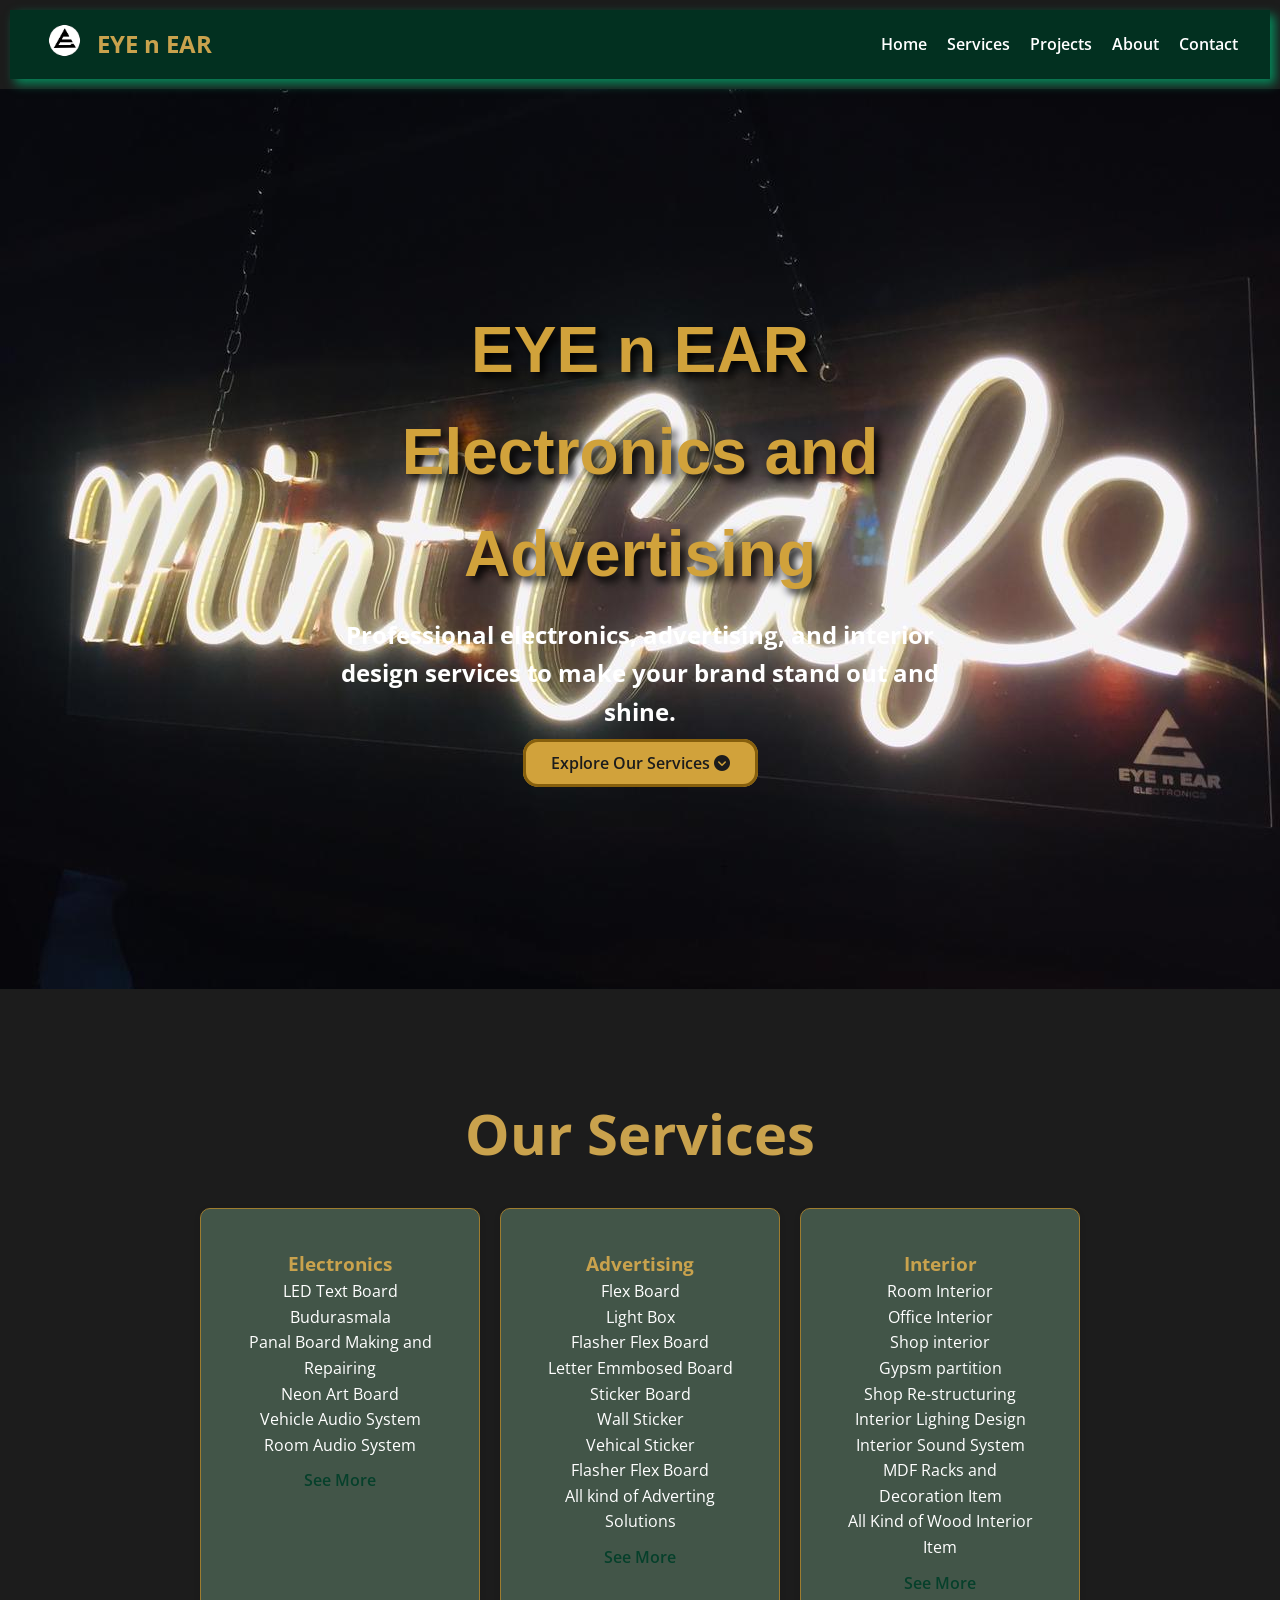
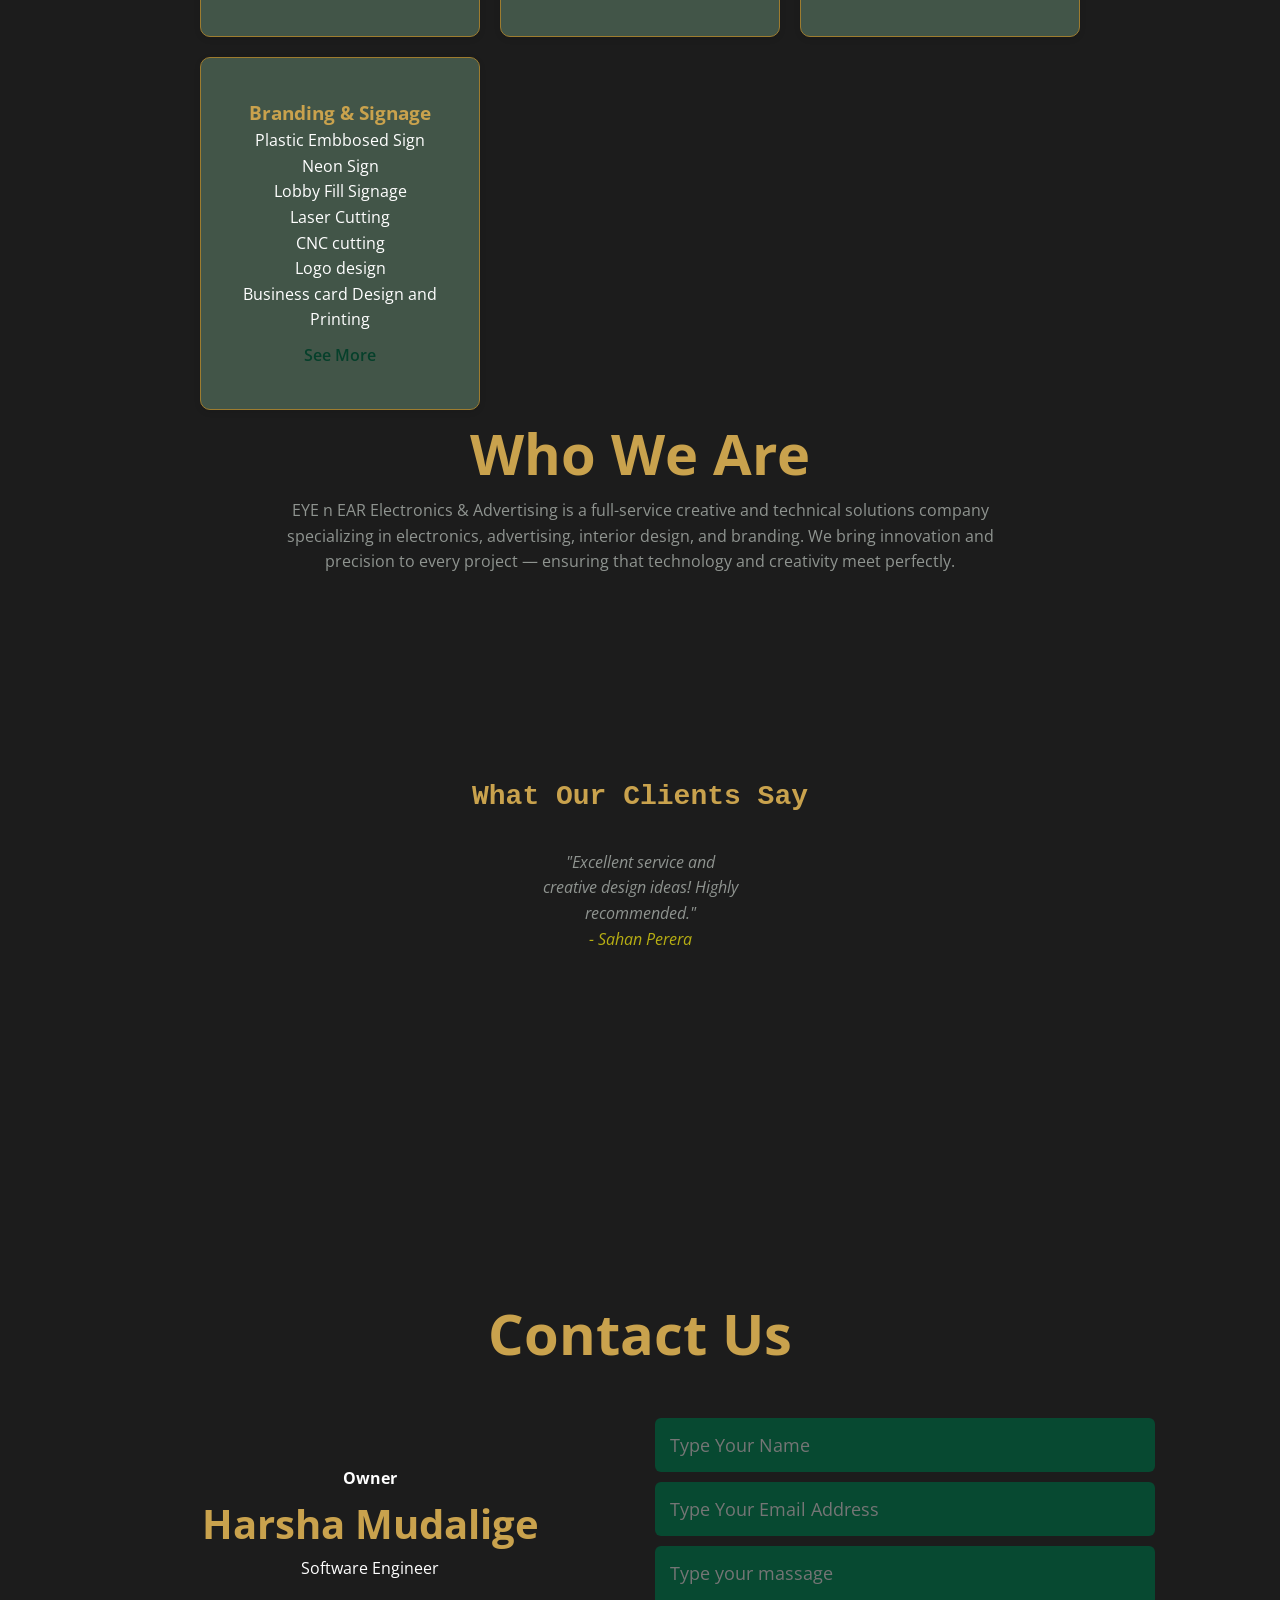
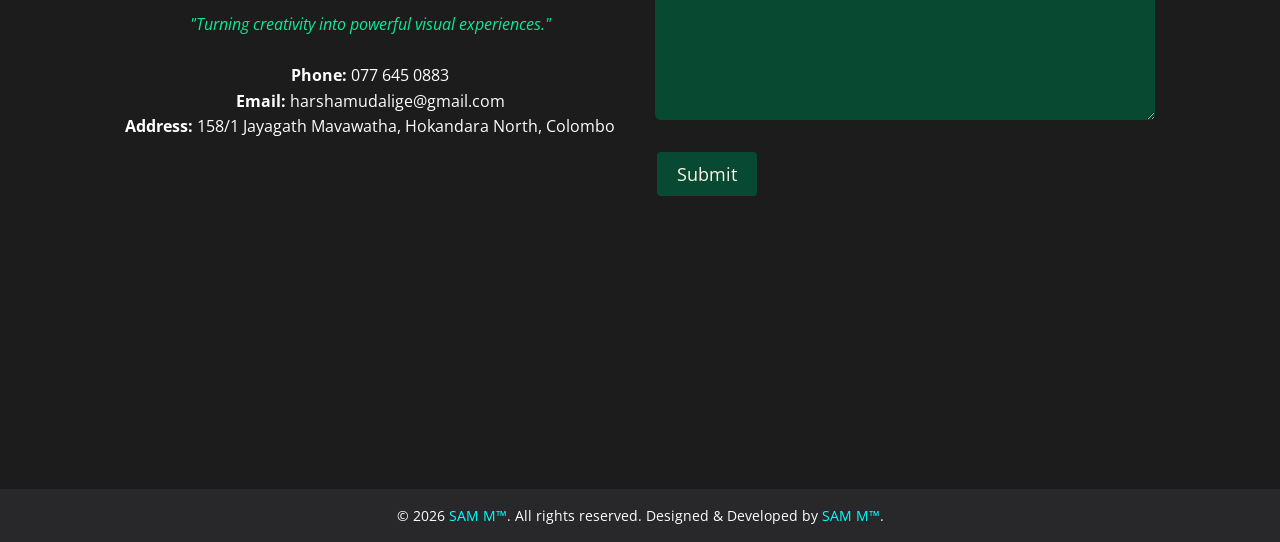
==== index.html @ 2aabe5d6 "all files of website add all by sam" ====
<!DOCTYPE html>
<html lang="en">

<head>
  <meta charset="UTF-8" />
  <meta name="viewport" content="width=device-width, initial-scale=1.0" />
  <title>EYE n EAR Electronics & Advertising</title>
  <link rel="shortcut icon" href="img/logo-round.ico" type="image/x-icon">
  <link rel="stylesheet" href="style.css" />
  <link rel="stylesheet" href="https://cdnjs.cloudflare.com/ajax/libs/font-awesome/6.5.1/css/all.min.css">
  <link href="https://fonts.googleapis.com/css2?family=Open+Sans:wght@400;600;700&display=swap" rel="stylesheet">
</head>

<body>
  <!-- Navigation -->
  <header>
    <nav class="navbar">
      <div class="logo">
        <a href="#home">
          <img src="img/logo-round.png" alt="Logo" />
        </a>
        <h1>EYE n EAR</h1>

      </div>
      <ul class="nav-links" id="nav-links">
        <li><a class="active" href="#home">Home</a></li>
        <li><a href="#services">Services</a></li>
        <!-- <li><a href="products.html">Products</a></li> -->
        <li><a href="projects.html">Projects</a></li>
        <li><a href="#about">About</a></li>
        <li><a href="#contact">Contact</a></li>
      </ul>
      <div class="hamburger" id="hamburger">&#9776;</div>
    </nav>
  </header>

  <!-- Home Section -->

  <section id="home" class="home">
    <div class="home-content">
      <h2>EYE n EAR Electronics and Advertising</h2>
      <p>Professional electronics, advertising, and interior design services to make your brand stand out and shine.</p>
      <a href="#services" class="btn">Explore Our Services  <i class="fa fa-chevron-circle-down" aria-hidden="true"></i></a>
    </div>
  </section>



  <!-- Services -->
  <section id="services" class="services">
    <h2>Our Services</h2>
    <div class="service-container">
      <div class="service-box">
        <h3>Electronics</h3>
        <p>
          LED Text Board<br>
          Budurasmala<br>
          Panal Board Making and Repairing<br>
          Neon Art Board<br>
          Vehicle Audio System<br>
          Room Audio System<br>
        </p>
        <a href="projects.html" class="see-more"  >See More</a>
      </div>
      <div class="service-box">
        <h3>Advertising</h3>
        <p>
          Flex Board<br>
          Light Box<br>
          Flasher Flex Board<br>
          Letter Emmbosed Board<br>
          Sticker Board<br>
          Wall Sticker<br>
          Vehical Sticker<br>
          Flasher Flex Board<br>
          All kind of Adverting Solutions<br>
        </p>
        <a href="projects.html" class="see-more">See More</a>
      </div>
      <div class="service-box">
        <h3>Interior</h3>
        <p>
          Room Interior<br>
          Office Interior<br>
          Shop interior<br>
          Gypsm partition<br>
          Shop Re-structuring<br>
          Interior Lighing Design<br>
          Interior Sound System<br>
          MDF Racks and Decoration Item<br>
          All Kind of Wood Interior Item<br>
        </p>
        <a href="projects.html" class="see-more">See More</a>
      </div>
      <div class="service-box">
        <h3>Branding & Signage</h3>
        <p>
          Plastic Embbosed Sign<br>
          Neon Sign<br>
          Lobby Fill Signage<br>
          Laser Cutting<br>
          CNC cutting<br>
          Logo design<br>
          Business card Design and Printing<br>
        </p>
        <a href="projects.html" class="see-more">See More</a>
      </div>
    </div>
  </section>



  <!-- Who We Are -->
  <section id="about" class="about">
    <h2>Who We Are</h2>
    <p>
      EYE n EAR Electronics & Advertising is a full-service creative and technical solutions company specializing in
      electronics, advertising, interior design, and branding. We bring innovation and precision to every project —
      ensuring that technology and creativity meet perfectly.
    </p>

    <!-- Reviews -->
    <section id="review" class="review">
      <h2>What Our Clients Say</h2>
      <div class="review-carousel">
        <div class="review-item active">
          <p>"Excellent service and creative design ideas! Highly recommended."</p>
          <span>- Sahan Perera</span>
        </div>
        <div class="review-item">
          <p>"They handled our showroom lighting and signboards perfectly. Great job!"</p>
          <span>- Dinuka Fernando</span>
        </div>
        <div class="review-item">
          <p>"Professional team with attention to detail. Our LED board looks stunning."</p>
          <span>- Tharushi Madushani</span>
        </div>
      </div>
    </section>
  </section>

  <!-- Contact -->
  <section id="contact" class="contact">
    <h2>Contact Us</h2>
    <div class="contact-container">
      <div class="owner-card">
        <h4>Owner</h4>
        <h3>Harsha Mudalige</h3>
        <p>Software Engineer</p>
        <br>
        <p class="tagline">"Turning creativity into powerful visual experiences."</p><br>
        <p><strong>Phone:</strong> 077 645 0883</p>
        <p><strong>Email:</strong> harshamudalige@gmail.com</p>
        <p><strong>Address:</strong> 158/1 Jayagath Mavawatha, Hokandara North, Colombo</p>
      </div>
      <div class="contact-details">
        <form action="">
          <input type="text" name="Name" placeholder="Type Your Name" required>
          <input type="email" name="Email" placeholder="Type Your Email Address" required>
          <textarea name="Massage" rows="6" placeholder="Type your massage"></textarea>
          <button type="submit" class="SubBtn">Submit</button>
        </form>
      </div>
    </div>
  </section>

  <!-- Footer -->
  <footer> 
    <p>© 2026 <a href="https://harzha-sam.github.io/">SAM M™</a>. All rights reserved.
      Designed & Developed by <a href="https://harzha-sam.github.io/" >SAM M™</a>.
    </p>
  </footer>

  <script src="app.js"></script>
</body>

</html>
---- style.css ----
* {
  margin: 0;
  padding: 0;
  box-sizing: border-box;
  font-family: "Open Sans", sans-serif;
  scroll-behavior: smooth;
}

section {
  height: 100svh;
}

section.light {
  background-color: #1C1C1C;
  color: #ffffff;
}

body {
  background-color: #1C1C1C;
  color: #ffffff;
  line-height: 1.6;
}

h1,
h2,
h3 {
  color: #C9A24D;
}

h2 {
  font-size: 3.5em;
}

/* NAVIGATION */
header {
  margin: 10px 10px;
  background-color: #023020;
  box-shadow: #06895b 5px 5px 10px;
  color: #fff;
  position: sticky;
  top: 0;
  z-index: 100;
}

.navbar {
  display: flex;
  justify-content: space-between;
  align-items: center;
  padding: 0.5rem 2rem;
}

.logo {
  display: flex;
  align-items: center;
}

.logo img {
  width: 45px;
  height: 45px;
  margin-right: 10px;
}

.nav-links {
  list-style: none;
  display: flex;
  gap: 20px;
}

.nav-links li a {
  color: #fff;
  text-decoration: none;
  font-weight: 600;
  transition: color 0.3s;
}

.nav-links li a:hover {
  color: #ffe100;
}

.hamburger {
  display: none;
  font-size: 28px;
  cursor: pointer;
}

/* HOME SECTION */
.home-content {
  padding: 10px 10px;
  margin: 0 25%;
}

.home {
  color: #ffffff;
  text-align: center;
  padding: 200px 20px;
  background-image: url(/img/img/MintCafe/1.jpg);
  background-position: center;
  background-repeat: no-repeat;
  background-size: cover;
  animation: change 55s infinite ease-in-out;
}

@keyframes change {
  0% {
    background-image: url(/img/Banner/1.png);
  }

  7% {
    background-image: url(/img/Banner/2.png);
  }

  14% {
    background-image: url(/img/Banner/3.png);
  }

  21% {
    background-image: url(/img/Banner/4.png);
  }

  28% {
    background-image: url(/img/Banner/5.png);
  }

  35% {
    background-image: url(/img/Banner/6.png);
  }

  42% {
    background-image: url(/img/Banner/7.png);
  }

  50% {
    background-image: url(/img/Banner/8.png);
  }

  58% {
    background-image: url(/img/Banner/9.png);
  }

  66% {
    background-image: url(/img/Banner/10.png);
  }

  75% {
    background-image: url(/img/Banner/11.png);
  }

  83% {
    background-image: url(/img/Banner/12.png);
  }

  92% {
    background-image: url(/img/Banner/13.png);
  }

  100% {
    background-image: url(/img/Banner/14.png);
  }
}


.home h2 {
  font-size: 4rem;
  margin-bottom: 10px;
  color: #d1a23b;
  font-family:Arial, Helvetica, sans-serif;
  font-weight: 700;
  text-shadow: #000000 5px 5px 8px;
}

.home p {
  font-size: 1.5rem;
  max-width: 600px;
  font-weight: 700;
  margin: 0 auto 20px;
}

.btn {
  background-color: #d1a23b;
  border: 3px solid #865f0d;
  color: #1C1C1C;
  padding: 10px 25px;
  font-weight: 600;
  border-radius: 15px;
  text-decoration: none;
  transition: 0.3s;
}

.btn:hover {
  background-color: #1C1C1C;
  color: #efa80e;
}

/* SERVICES */
.services {
  padding: 100px 200px;
  background-color: #1C1C1C;
  text-align: center;
}

.service-container {
  display: grid;
  grid-template-columns: repeat(auto-fit, minmax(220px, 1fr));
  gap: 20px;
  margin-top: 30px;
}

.service-box {
  padding: 40px;
  border-radius: 10px;
  box-shadow: 0 2px 6px rgba(0, 0, 0, 0.1);
  transition: transform 0.5s;
  background-color: #425548;
  border: 1px solid #9E7C2F;
}

.service-box:hover {
  transform: translateY(-5px);
  box-shadow: #06895b 5px 5px 10px;
}

.see-more {
  display: inline-block;
  margin-top: 10px;
  color: #06402B;
  font-weight: 600;
  text-decoration: none;
}

/* About */
.about {
  padding: 120px 20px 0;
  text-align: center;
  color: #1C1C1C;
}

.about p {
  margin: auto 250px;
  color: #8f9490;
}

/* REVIEWS */
.review {
  max-height: none;
  padding: 200px 20px 0;
  text-align: center;
}

.review h2 {
  font-size: 1.75em;
  font-family: 'Courier New', Courier, monospace;
}

.review-carousel {
  position: relative;
  max-width: 700px;
  margin: 30px auto;
}

.review-item {
  display: none;
  font-style: italic;
  color: #b7ae13;
}

.review-item.active {
  display: block;
}

/* CONTACT */
.contact {
  background-color: #1C1C1C;
  padding: 100px 20px;
  text-align: center;
}

.owner-card h3 {
  font-size: 2.5rem
}

.contact-container {
  display: flex;
  flex-wrap: wrap;
  justify-content: center;
  align-items: center;
  gap: 40px;
  margin-top: 30px;
}

.contact-details {
  display: block;
  align-items: center;
  text-align: left;
}

#textaria {
  height: 100px;
}

form input,
form textarea {
  width: 500px;
  display: block;
  border: 0;
  outline: none;
  background: #074931;
  padding: 15px;
  margin: 10px 0;
  color: #fff;
  font-size: 18px;
  border-radius: 6px;
}

form .SubBtn {
  font-size: 18px;
  background-color: #074932;
  color: #fff5e1;
  padding: 10px 20px;
  margin-top: 20px;
  border: #1C1C1C solid 2px;
  border-radius: 6px;
}

.SubBtn:hover {
  background-color: #078c5d;
  color: #ffffff;
  border: #012519 solid 2px;
  transition: 0.45s;
}

.owner-card img {
  width: 200px;
  height: 400px;
  object-fit: cover;
  margin-bottom: 10px;
}

.owner-card .tagline {
  font-style: italic;
  color: #0ce998;
  margin-top: 5px;
}

/* FOOTER */
footer {
  background-color: #28282B;
  color: #fff;
  text-align: center;
  padding: 15px 0;
  font-size: 0.9rem;
}

footer a {
  color: aqua;
  text-decoration: none;
}

/* --- PRODUCTS PAGE AND GALLERY ARCHITECTURE --- */

.products-container,
.gallery-container {
  padding: 60px 20px;
  max-width: 1200px;
  margin: 0 auto;
  min-height: 80vh;
}

.page-title {
  text-align: center;
  margin-bottom: 40px;
}

.page-title h2 {
  font-size: 2.8rem;
  margin-bottom: 10px;
}

.page-title p {
  color: #a0a5a1;
  font-size: 1.1rem;
}

/* Products Grid System */
.products-grid {
  display: grid;
  grid-template-columns: repeat(auto-fit, minmax(300px, 1fr));
  gap: 30px;
}

.product-card {
  background-color: #023020;
  border: 1px solid #9E7C2F;
  border-radius: 12px;
  overflow: hidden;
  box-shadow: 0 4px 15px rgba(0, 0, 0, 0.3);
  transition: transform 0.3s ease, box-shadow 0.3s ease;
  display: flex;
  flex-direction: column;
}

.product-card:hover {
  transform: translateY(-8px);
  box-shadow: 0 8px 25px rgba(6, 137, 91, 0.4);
}

.product-img img {
  width: 100%;
  height: 220px;
  object-fit: cover;
  border-bottom: 2px solid #9E7C2F;
}

.product-info {
  padding: 20px;
  display: flex;
  flex-direction: column;
  flex-grow: 1;
}

.product-info h3 {
  font-size: 1.4rem;
  margin-bottom: 10px;
}

.product-desc {
  color: #e0e0e0;
  font-size: 0.95rem;
  margin-bottom: 15px;
  flex-grow: 1;
}

.price {
  font-size: 1.3rem;
  color: #ffe100;
  font-weight: 700;
  margin-bottom: 15px;
}

.action-buttons {
  display: flex;
  flex-direction: column;
  gap: 10px;
}

.prod-btn {
  display: block;
  text-align: center;
  padding: 10px;
  border-radius: 6px;
  text-decoration: none;
  font-weight: 600;
  font-size: 0.9rem;
  transition: opacity 0.2s, background-color 0.2s;
}

.whatsapp-btn {
  background-color: #25D366;
  color: #1C1C1C;
}

.email-btn {
  background-color: transparent;
  color: #C9A24D;
  border: 1px solid #C9A24D;
}

.prod-btn:hover {
  opacity: 0.9;
  background-color: #ffe100;
  color: #1C1C1C;
  border-color: #ffe100;
}

/* Project Gallery Layout Filtering Tabs */
.gallery-filters {
  display: flex;
  justify-content: center;
  flex-wrap: wrap;
  gap: 12px;
  margin-bottom: 40px;
}

.filter-btn {
  background-color: #023020;
  border: 1px solid #C9A24D;
  color: #fff;
  padding: 10px 22px;
  border-radius: 25px;
  cursor: pointer;
  font-weight: 600;
  transition: all 0.3s ease;
}

.filter-btn:hover,
.filter-btn.active {
  background-color: #C9A24D;
  color: #1C1C1C;
}

/* Gallery Images Structured Layout */
.gallery-grid {
  display: grid;
  grid-template-columns: repeat(auto-fit, minmax(280px, 1fr));
  gap: 20px;
}

.gallery-item {
  position: relative;
  border-radius: 8px;
  overflow: hidden;
  height: 250px;
  box-shadow: 0 4px 10px rgba(0, 0, 0, 0.5);
  transition: all 0.4s ease;
}

/* Used for Javascript Dynamic Toggle Effect Class */
.gallery-item.hide {
  display: none;
}

.gallery-item img {
  width: 100%;
  height: 100%;
  object-fit: cover;
  transition: transform 0.4s ease;
}

.gallery-overlay {
  position: absolute;
  bottom: 0;
  left: 0;
  width: 100%;
  background: linear-gradient(transparent, rgba(0, 0, 0, 0.95));
  padding: 20px 15px;
  transform: translateY(0);
  transition: transform 0.3s ease;
}

.gallery-item:hover img {
  transform: scale(1.08);
}

.project-name {
  color: #ffe100;
  font-weight: 600;
  font-size: 1.1rem;
  margin-bottom: 2px;
}

.customer-subtitle {
  color: #ffffff;
  font-size: 0.85rem;
  opacity: 0.85;
  display: block;
}

/* RESPONSIVE */
@media (max-width: 768px) {
  .nav-links {
    display: none;
    flex-direction: column;
    background-color: #28282B;
    position: absolute;
    top: 60px;
    right: 0;
    width: 200px;
    padding: 20px;
  }

  .nav-links.active {
    display: flex; 
  }

  .nav-links.show {
    display: flex;
  }

  .hamburger {
    display: block;
    color: #fff;
  }

  .home h2 {
    font-size: 2rem;
    margin-bottom: 10px;
  }

  .home p {
    font-size: 1rem;
    font-weight: 500;
  }

  .home-content {
    margin: 0 10%;
  }

  .services {
    padding: 50px 50px;
    height: 100em;
  }

  .about p {
    margin: auto 50px;
  }

  .review {
    padding: 85px 20px 0;
  }

  .contact {
    padding: 0px 30px;
    height: 58rem;

  }

  form input,
  form textarea {
    width: 350px;
    padding: 10px;
  }

  footer{
    height: 100px;
    padding: 10px 20px;
  }
}
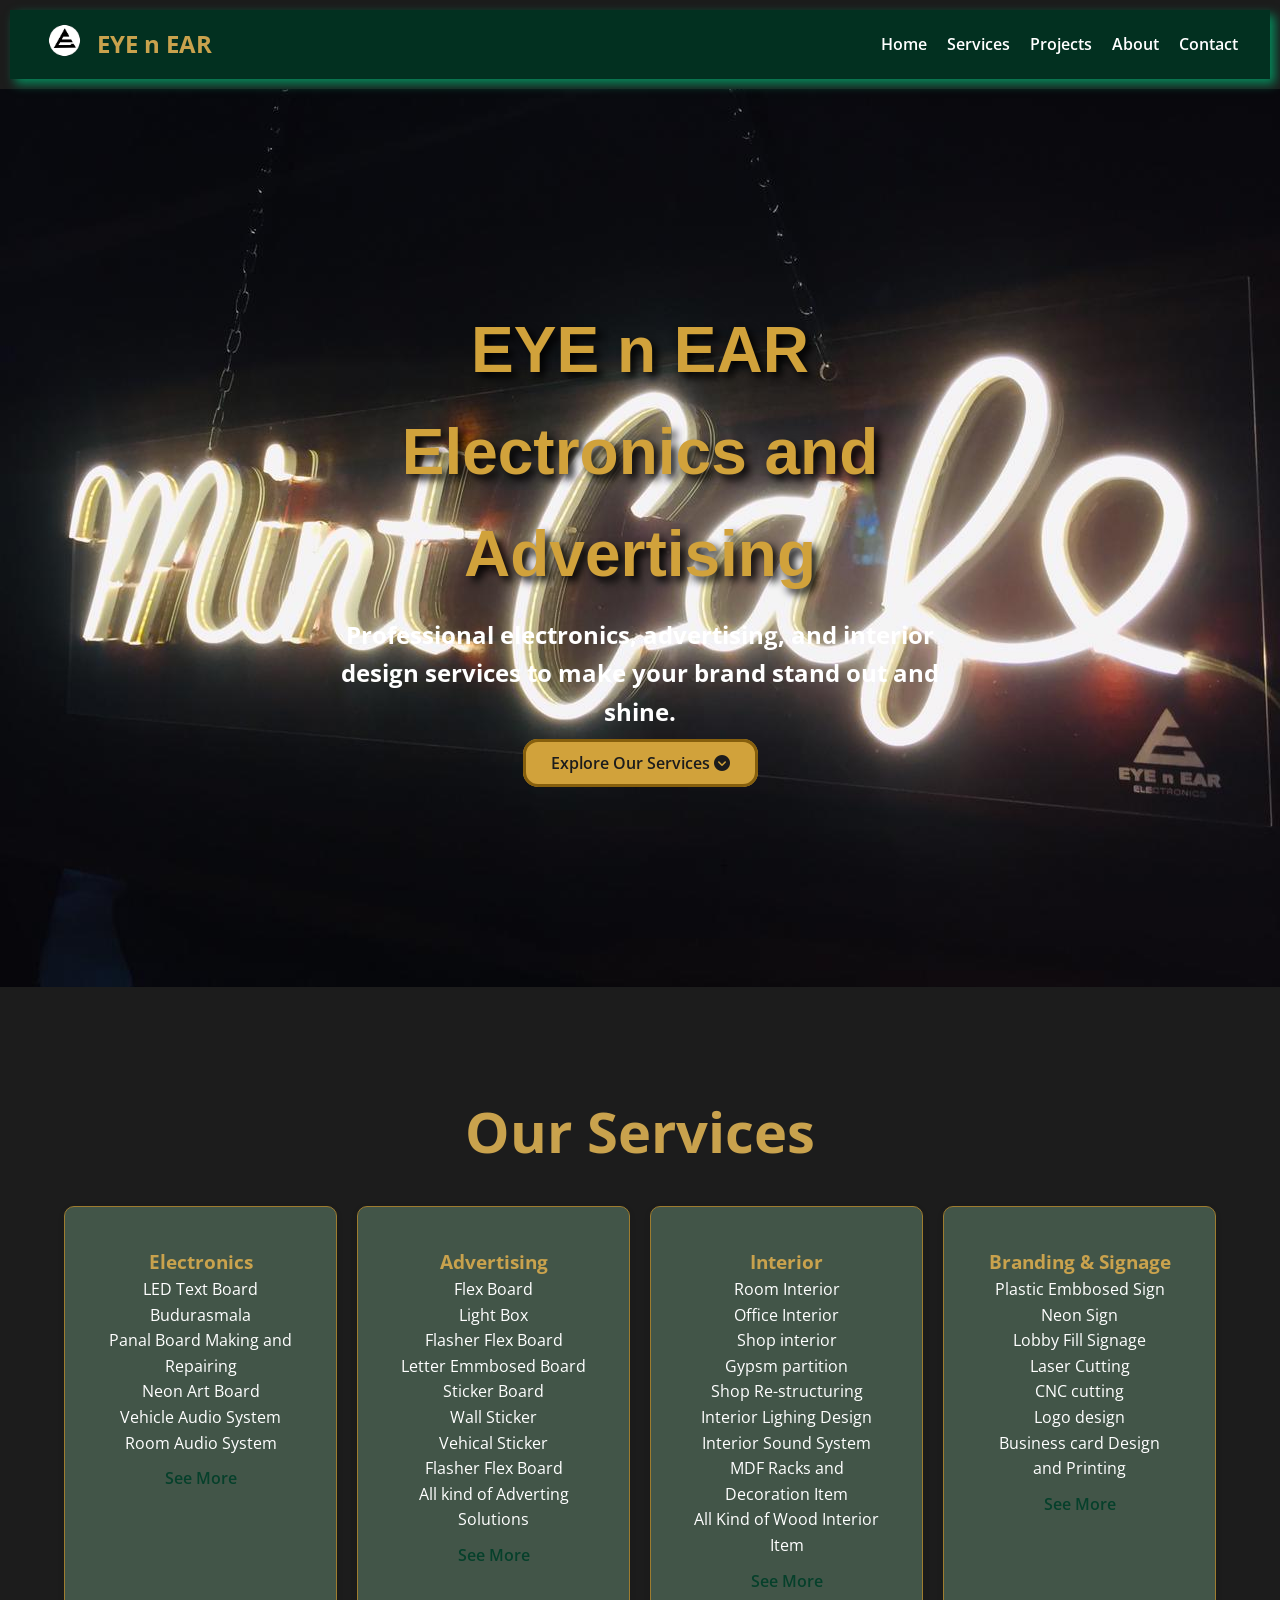
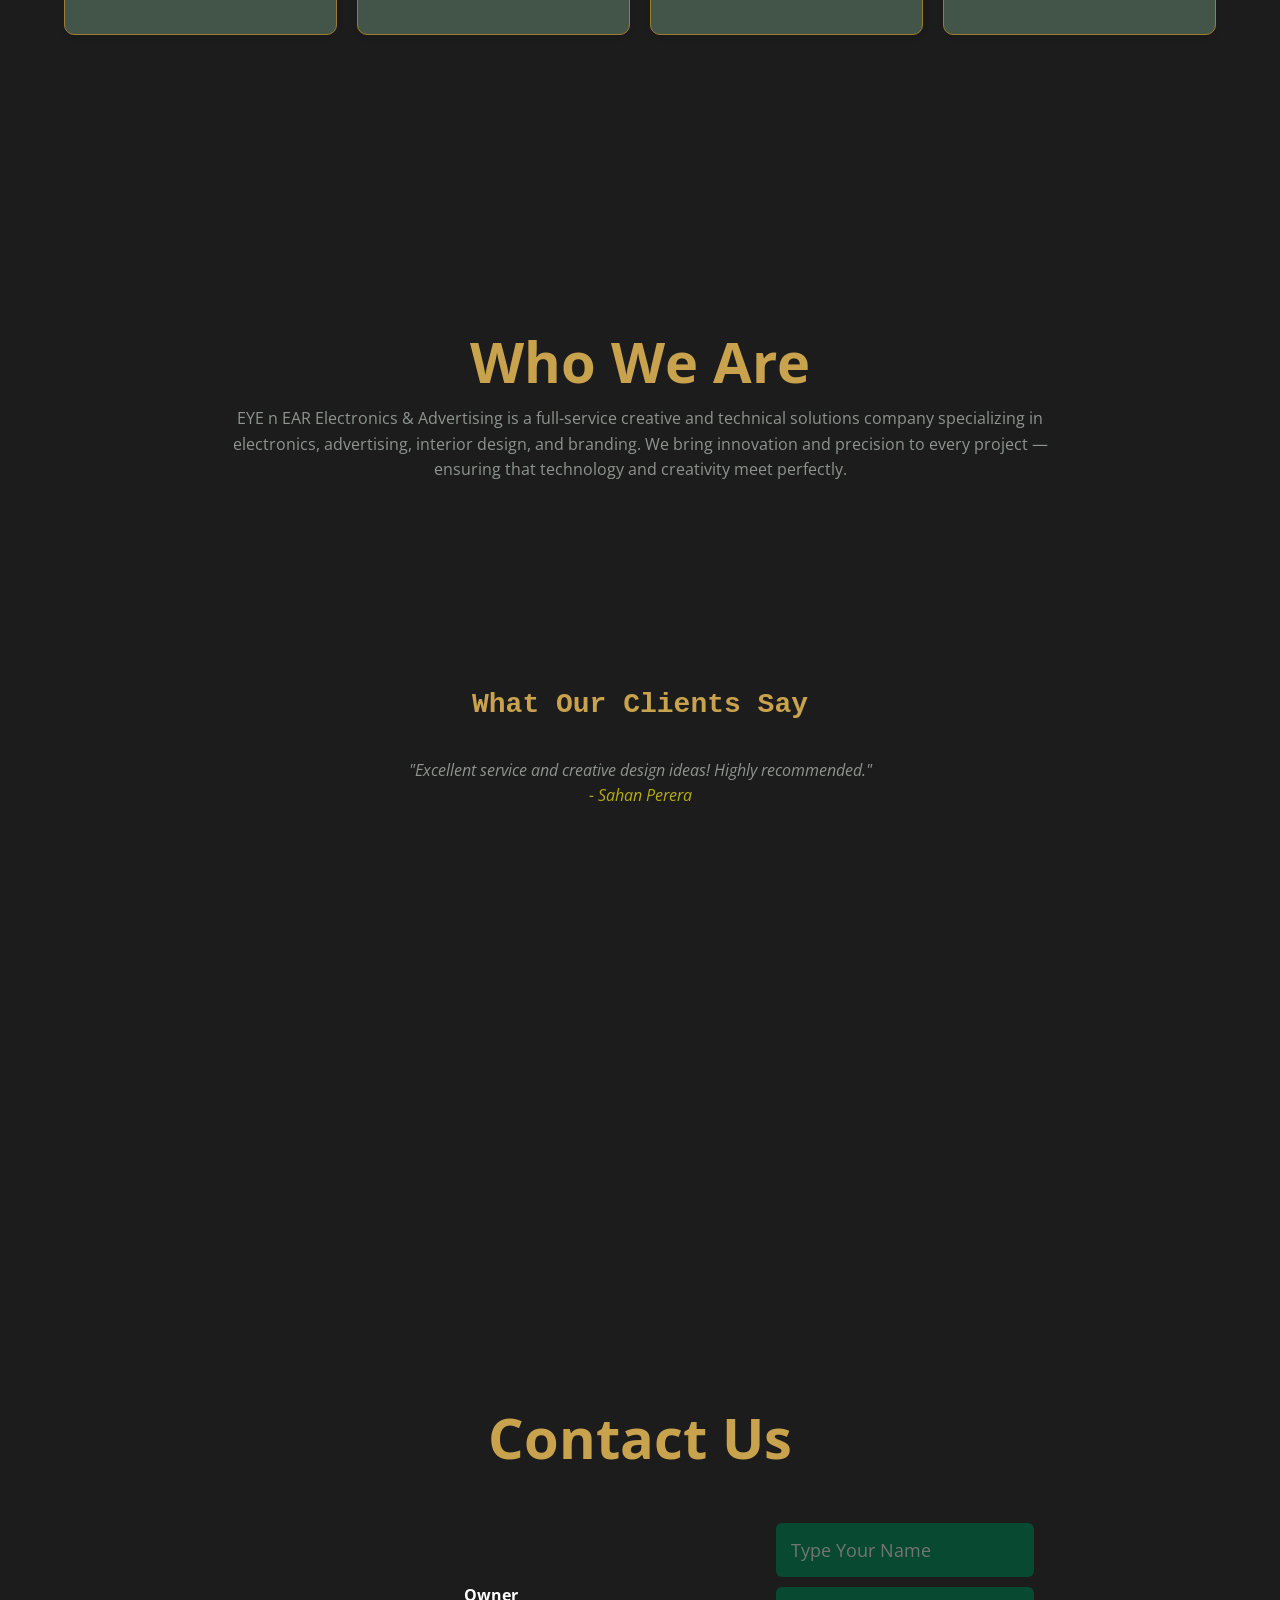
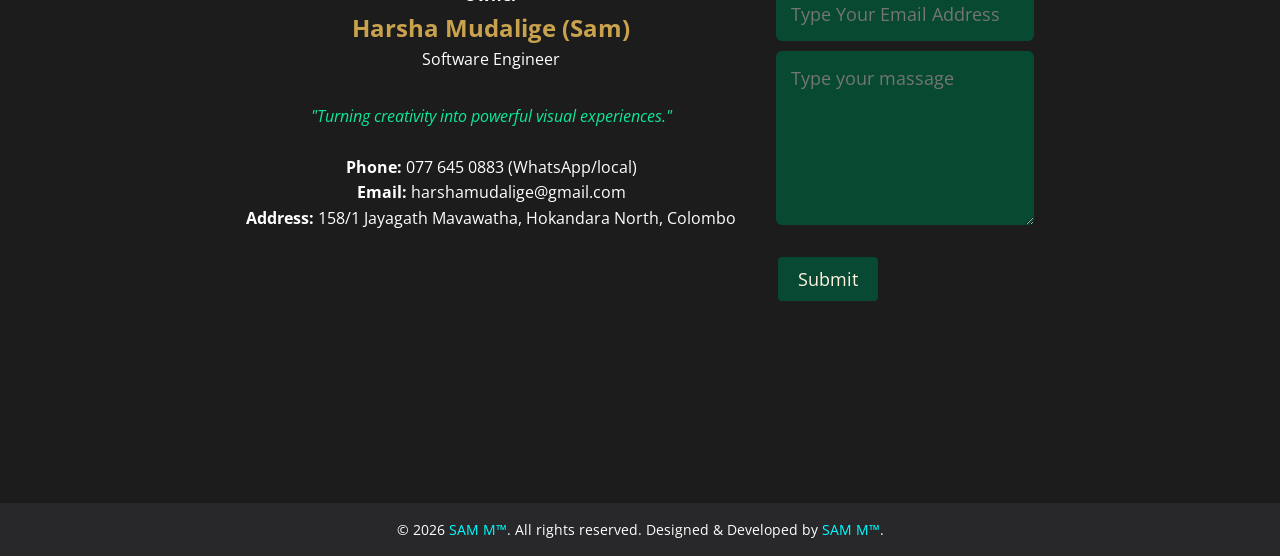
==== commit 9d68a4aa: "contacts Updated" ====
--- a/index.html
+++ b/index.html
@@ -145,11 +145,11 @@
     <div class="contact-container">
       <div class="owner-card">
         <h4>Owner</h4>
-        <h3>Harsha Mudalige</h3>
+        <h3>Harsha Mudalige (Sam)</h3>
         <p>Software Engineer</p>
         <br>
         <p class="tagline">"Turning creativity into powerful visual experiences."</p><br>
-        <p><strong>Phone:</strong> 077 645 0883</p>
+        <p><strong>Phone: </strong> 077 645 0883 (WhatsApp/local)</p>
         <p><strong>Email:</strong> harshamudalige@gmail.com</p>
         <p><strong>Address:</strong> 158/1 Jayagath Mavawatha, Hokandara North, Colombo</p>
       </div>
--- a/style.css
+++ b/style.css
@@ -7,7 +7,13 @@
 }
 
 section {
-  height: 100svh;
+  min-height: 90vh;
+}
+
+.services,
+.about,
+.contact {
+  height: auto;
 }
 
 section.light {
@@ -193,7 +199,7 @@
 
 /* SERVICES */
 .services {
-  padding: 100px 200px;
+  padding: 100px 5%;
   background-color: #1C1C1C;
   text-align: center;
 }
@@ -235,7 +241,9 @@
 }
 
 .about p {
-  margin: auto 250px;
+  max-width: 900px;
+  margin: auto;
+  padding: 0 20px;
   color: #8f9490;
 }
 
@@ -275,7 +283,7 @@
 }
 
 .owner-card h3 {
-  font-size: 2.5rem
+  font-size: 1.5rem
 }
 
 .contact-container {
@@ -299,7 +307,8 @@
 
 form input,
 form textarea {
-  width: 500px;
+  width: 100%;
+  max-width: 500px;
   display: block;
   border: 0;
   outline: none;
@@ -556,6 +565,13 @@
 
 /* RESPONSIVE */
 @media (max-width: 768px) {
+
+@media (max-width: 768px) {
+
+  .navbar{
+    padding: 0.5rem 1rem;
+  }
+
   .nav-links {
     display: none;
     flex-direction: column;
@@ -568,10 +584,6 @@
   }
 
   .nav-links.active {
-    display: flex; 
-  }
-
-  .nav-links.show {
     display: flex;
   }
 
@@ -580,47 +592,54 @@
     color: #fff;
   }
 
+  .home {
+    padding: 120px 20px;
+  }
+
   .home h2 {
     font-size: 2rem;
-    margin-bottom: 10px;
   }
 
   .home p {
     font-size: 1rem;
-    font-weight: 500;
   }
 
   .home-content {
-    margin: 0 10%;
-  }
-
-  .services {
-    padding: 50px 50px;
-    height: 100em;
+    margin: 0;
+  }
+
+  .services,
+  .about,
+  .contact,
+  .review {
+    height: auto;
+    padding: 100px 20px;
   }
 
   .about p {
-    margin: auto 50px;
-  }
-
-  .review {
-    padding: 85px 20px 0;
-  }
-
-  .contact {
-    padding: 0px 30px;
-    height: 58rem;
-
+    margin: auto;
+    padding: 0 10px;
   }
 
   form input,
   form textarea {
-    width: 350px;
-    padding: 10px;
-  }
-
-  footer{
-    height: 100px;
-    padding: 10px 20px;
-  }
-}+    width: 100%;
+    max-width: 100%;
+  }
+
+  .owner-card img {
+    width: 100%;
+    max-width: 250px;
+    height: auto;
+  }
+
+  h2 {
+    font-size: 2rem;
+  }
+
+  footer {
+    height: auto;
+    padding: 20px;
+  }
+}
+}
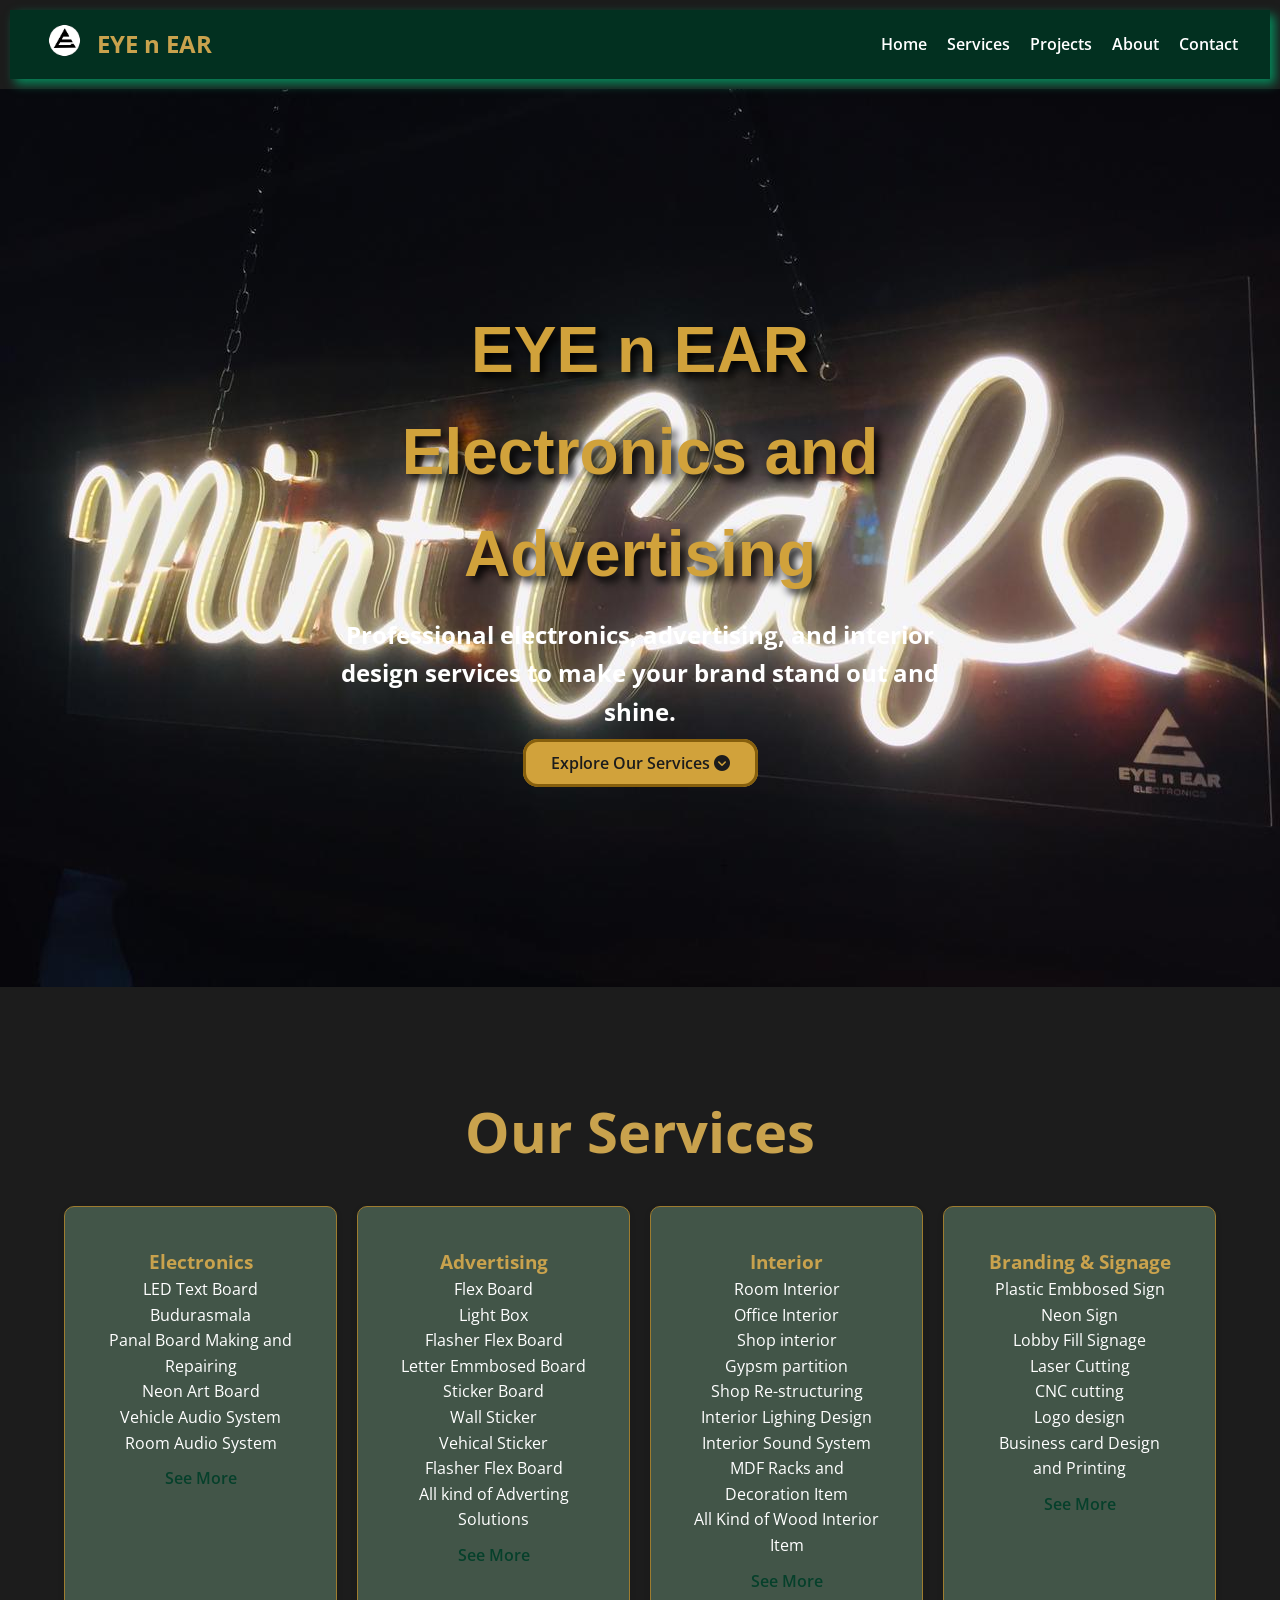
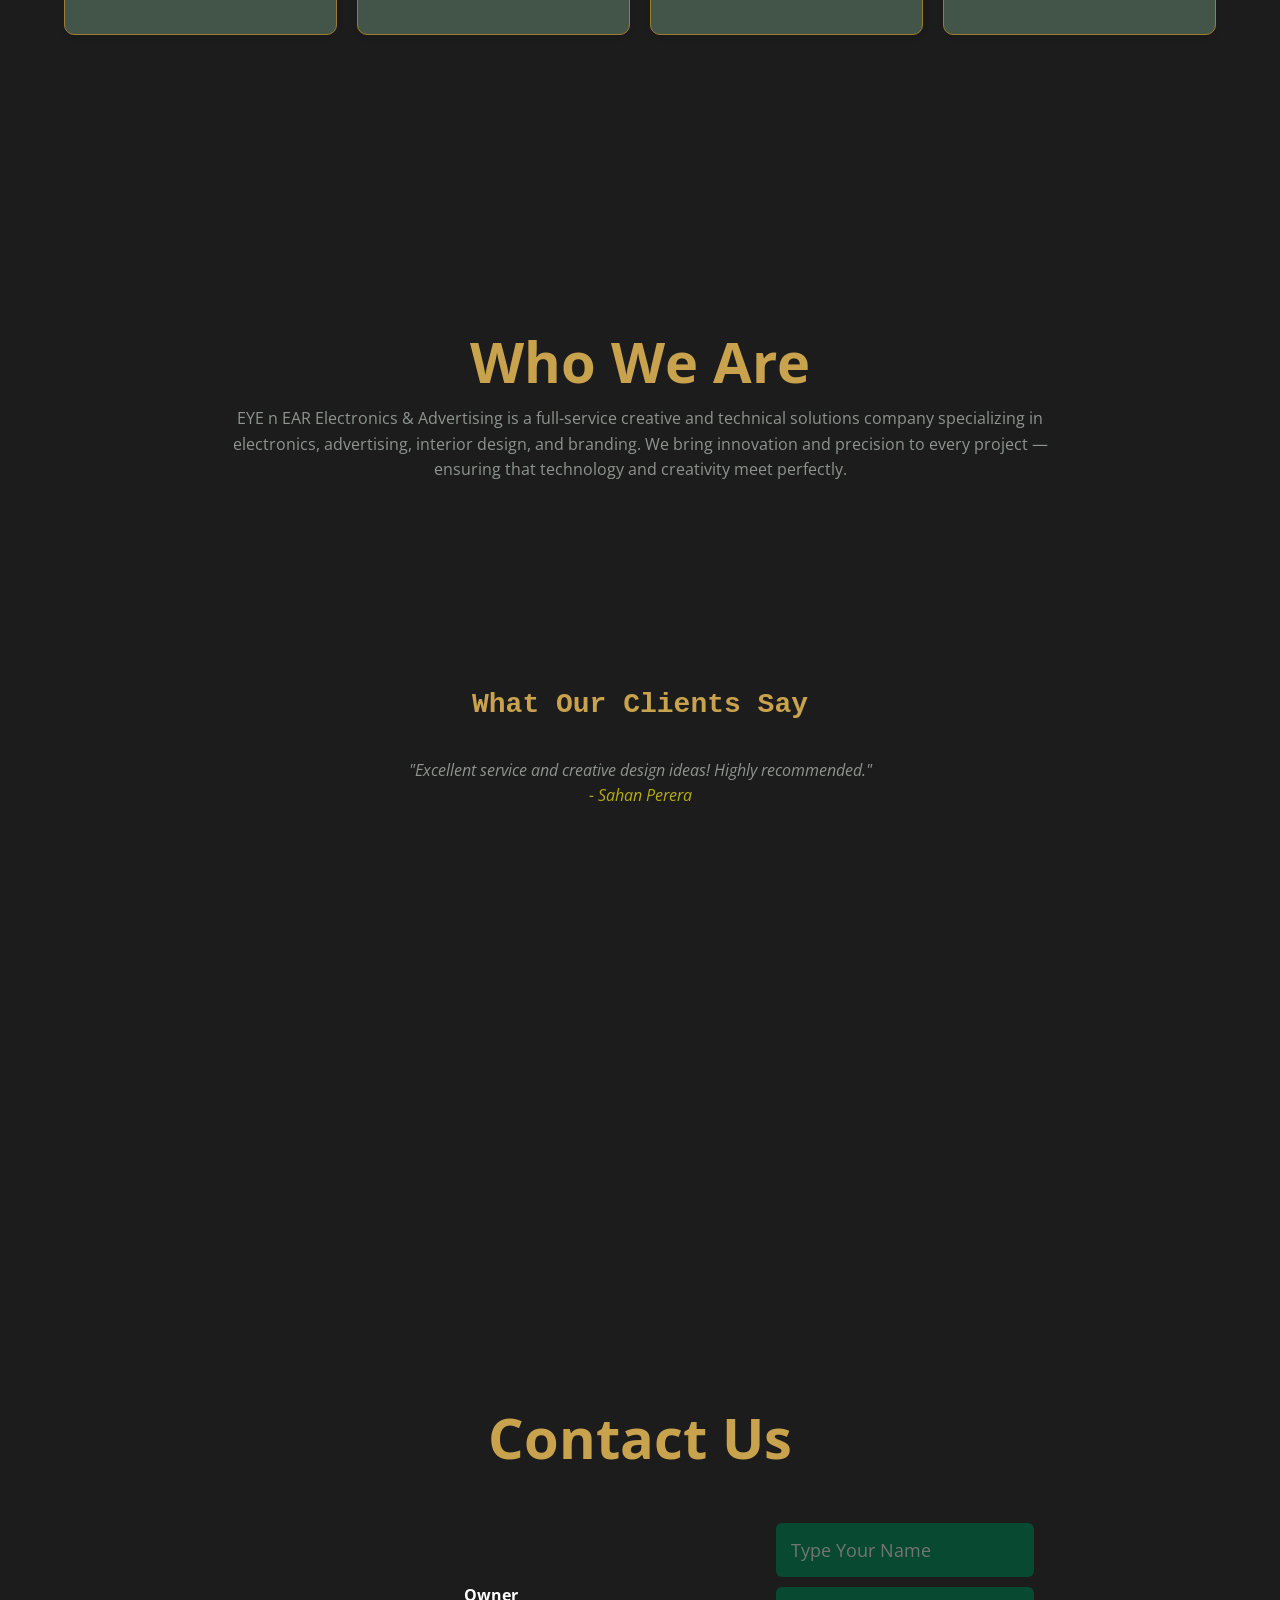
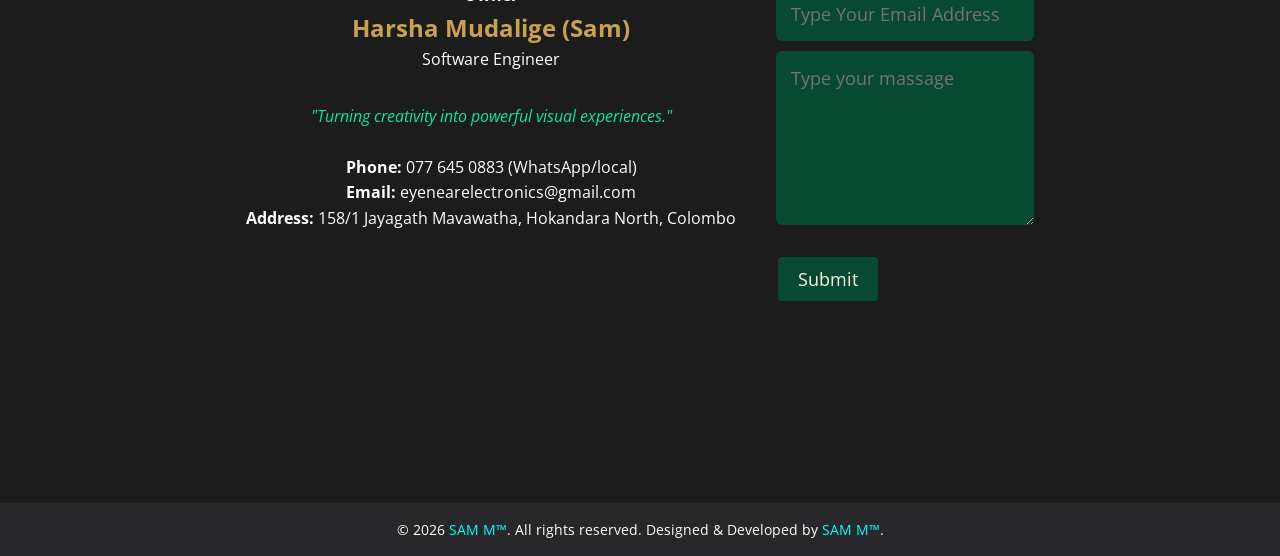
==== commit cb61d9cf: "changed the Email Address" ====
--- a/index.html
+++ b/index.html
@@ -150,14 +150,14 @@
         <br>
         <p class="tagline">"Turning creativity into powerful visual experiences."</p><br>
         <p><strong>Phone: </strong> 077 645 0883 (WhatsApp/local)</p>
-        <p><strong>Email:</strong> harshamudalige@gmail.com</p>
+        <p><strong>Email:</strong> eyenearelectronics@gmail.com</p>
         <p><strong>Address:</strong> 158/1 Jayagath Mavawatha, Hokandara North, Colombo</p>
       </div>
       <div class="contact-details">
-        <form action="">
+        <form action="https://formspree.io/f/xdajwdba" method="POST">
           <input type="text" name="Name" placeholder="Type Your Name" required>
           <input type="email" name="Email" placeholder="Type Your Email Address" required>
-          <textarea name="Massage" rows="6" placeholder="Type your massage"></textarea>
+          <textarea name="Message" rows="6" placeholder="Type your massage"></textarea>
           <button type="submit" class="SubBtn">Submit</button>
         </form>
       </div>
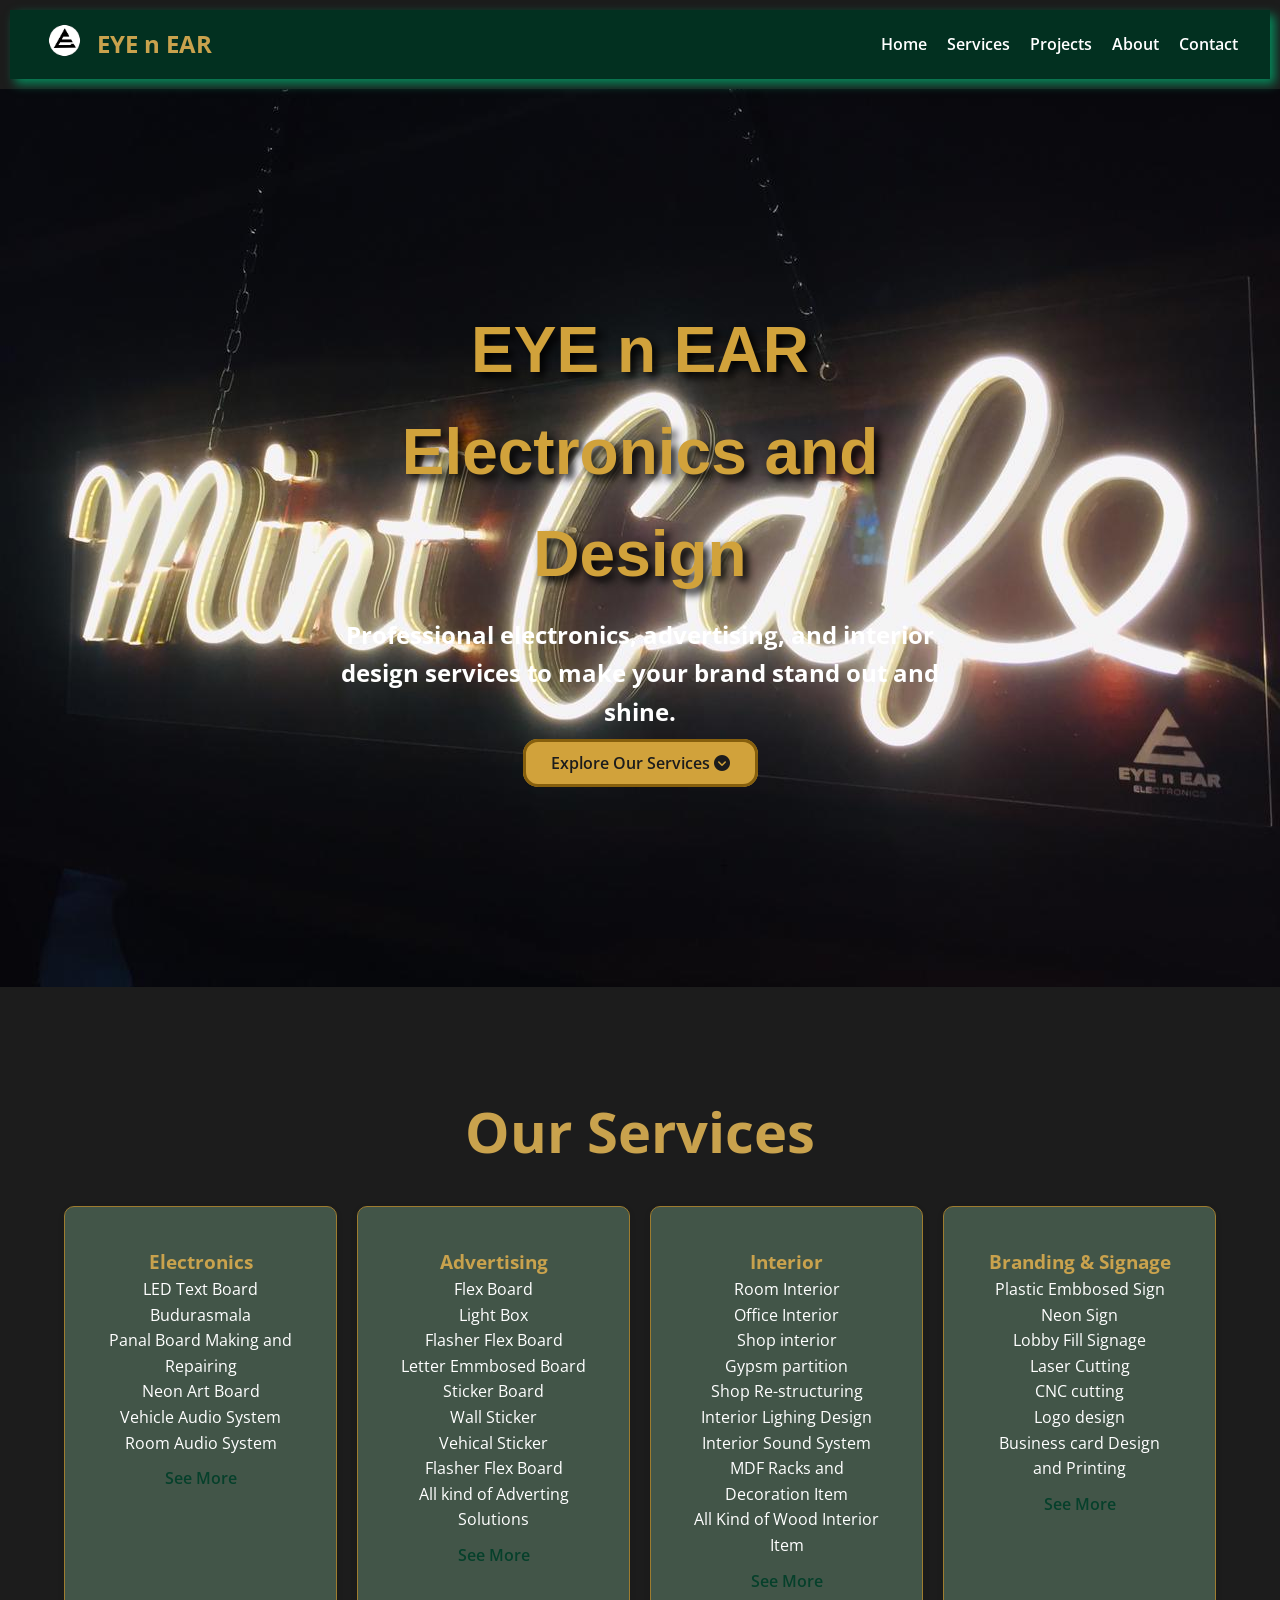
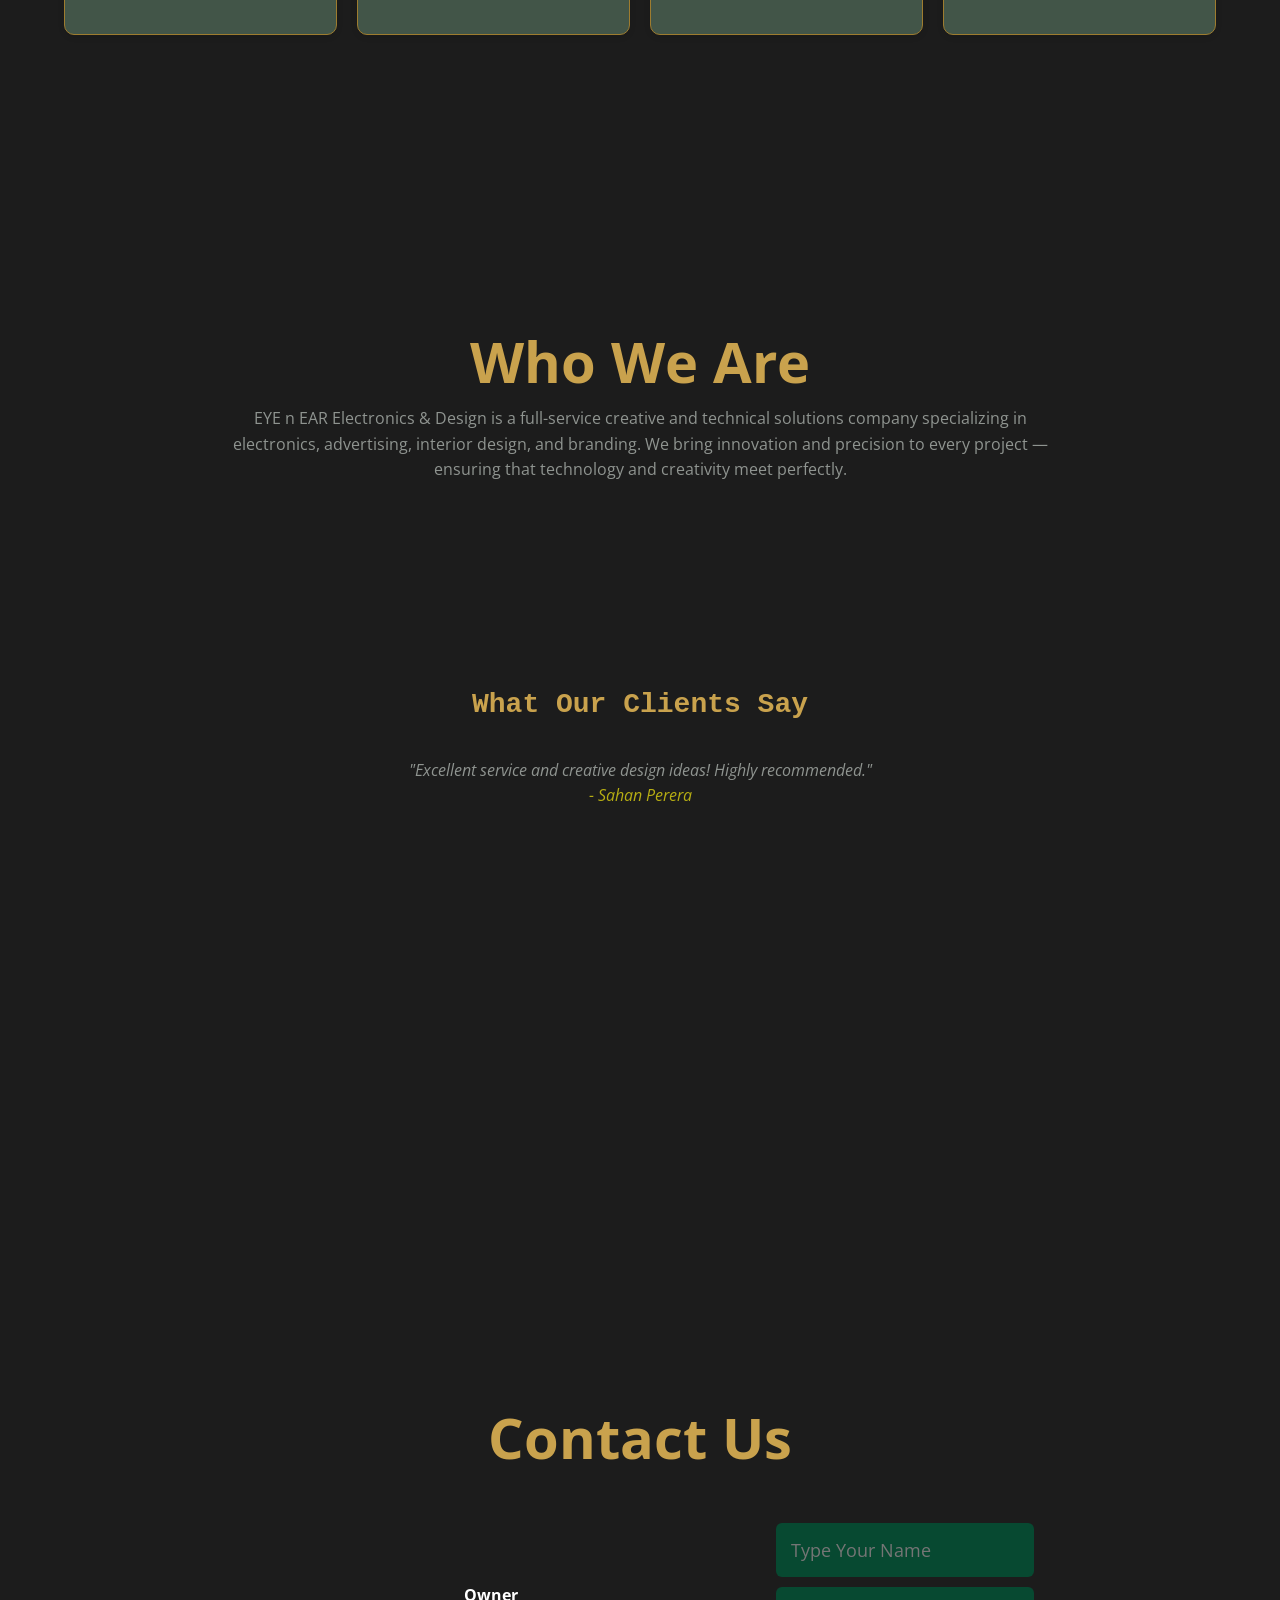
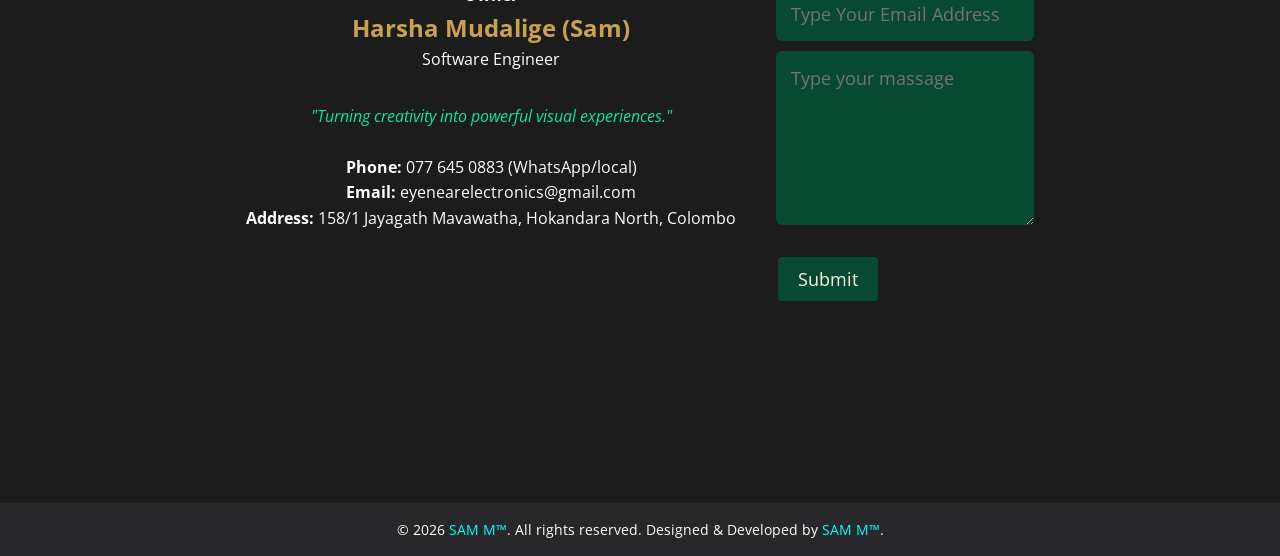
==== commit d15515ec: "Update index.html" ====
--- a/index.html
+++ b/index.html
@@ -4,7 +4,7 @@
 <head>
   <meta charset="UTF-8" />
   <meta name="viewport" content="width=device-width, initial-scale=1.0" />
-  <title>EYE n EAR Electronics & Advertising</title>
+  <title>EYE n EAR Electronics & Design</title>
   <link rel="shortcut icon" href="img/logo-round.ico" type="image/x-icon">
   <link rel="stylesheet" href="style.css" />
   <link rel="stylesheet" href="https://cdnjs.cloudflare.com/ajax/libs/font-awesome/6.5.1/css/all.min.css">
@@ -38,7 +38,7 @@
 
   <section id="home" class="home">
     <div class="home-content">
-      <h2>EYE n EAR Electronics and Advertising</h2>
+      <h2>EYE n EAR Electronics and Design</h2>
       <p>Professional electronics, advertising, and interior design services to make your brand stand out and shine.</p>
       <a href="#services" class="btn">Explore Our Services  <i class="fa fa-chevron-circle-down" aria-hidden="true"></i></a>
     </div>
@@ -114,7 +114,7 @@
   <section id="about" class="about">
     <h2>Who We Are</h2>
     <p>
-      EYE n EAR Electronics & Advertising is a full-service creative and technical solutions company specializing in
+      EYE n EAR Electronics & Design is a full-service creative and technical solutions company specializing in
       electronics, advertising, interior design, and branding. We bring innovation and precision to every project —
       ensuring that technology and creativity meet perfectly.
     </p>
@@ -174,4 +174,4 @@
   <script src="app.js"></script>
 </body>
 
-</html>+</html>
